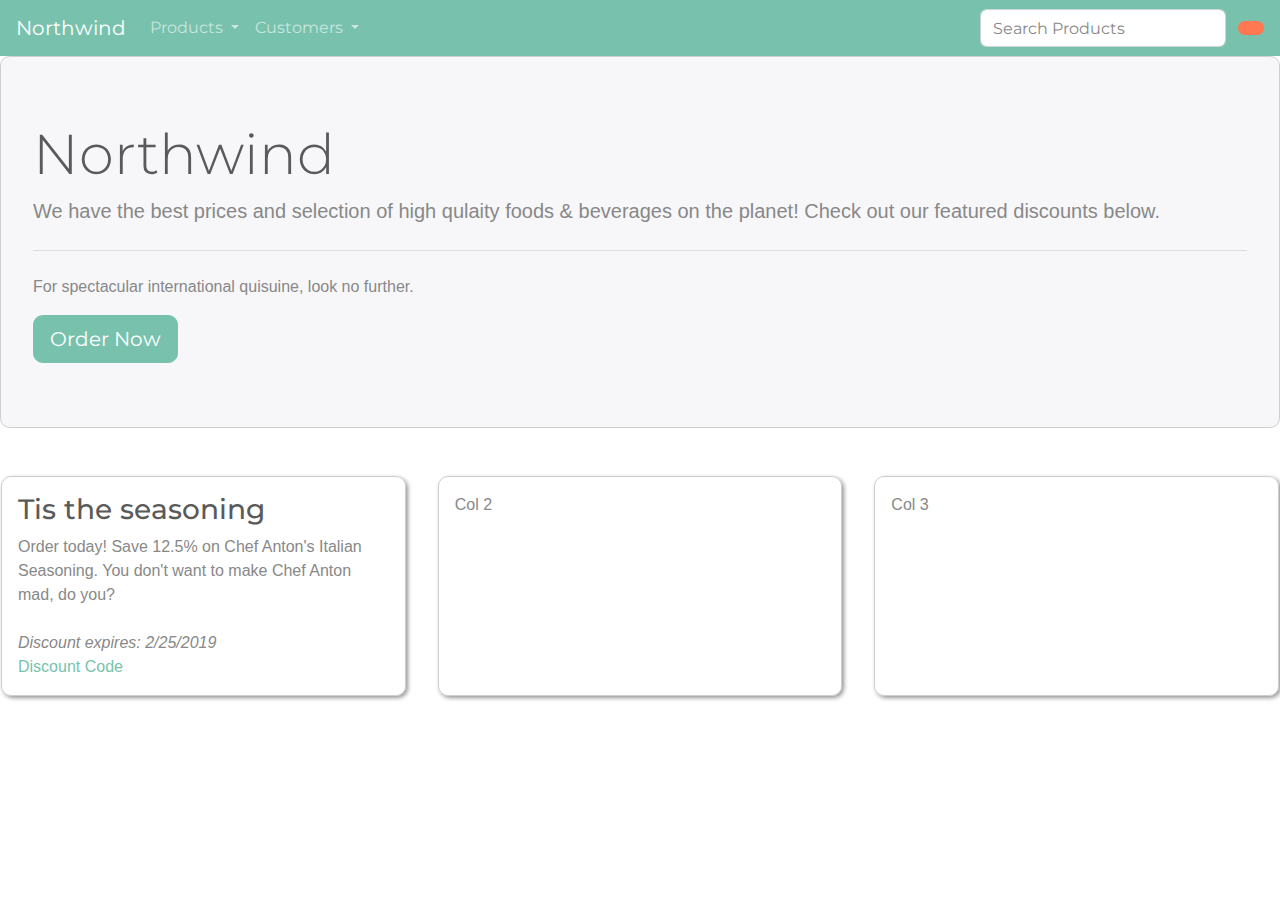
==== index.html @ 429211a3 "Week1 & Week 2 Demo" ====
<!DOCTYPE html>
<html lang="en">
<head>
    <meta charset="UTF-8">
    <meta http-equiv="X-UA-Compatible" content="IE=edge">
    <meta name="viewport" content="width=device-width, initial-scale=1.0">
    <title>Northwind</title>
    <!-- boostrap css -->
    <!-- <link rel="stylesheet" href="https://cdn.jsdelivr.net/npm/bootstrap@4.6.1/dist/css/bootstrap.min.css" integrity="sha384-zCbKRCUGaJDkqS1kPbPd7TveP5iyJE0EjAuZQTgFLD2ylzuqKfdKlfG/eSrtxUkn" crossorigin="anonymous"> -->
    <link rel="stylesheet" href="css/bootstrap.minty.min.css">
    <!-- font awesome -->
    <link rel="stylesheet" href="https://use.fontawesome.com/releases/v5.6.3/css/all.css" integrity="sha384-UHRtZLI+pbxtHCWp1t77Bi1L4ZtiqrqD80Kn4Z8NTSRyMA2Fd33n5dQ8lWUE00s/" crossorigin="anonymous">
    <!-- google font -->
    <style>
        @import url('https://fonts.googleapis.com/css2?family=Rubik+Beastly&display=swap');
    </style>
    <link rel="stylesheet" href="css/client.css">
</head>
<body>
    <!-- toast -->
    <div id="toast" class="toast">
        <div class="toast-header">
            <strong class="mr-auto" id="product">Product Name</strong>
            <button type="button" class="ml-2 mb-1 close" data-dismiss="toast" aria-label="Close">
                <span aria-hidden="true">&times;</span>
            </button>
        </div>
        <div class="toast-body">
            Discount Code: <strong id="code">CODE</strong>
        </div>
    </div>
    <!-- navbar -->
    <nav class="navbar navbar-expand-md navbar-dark bg-primary">
        <a class="navbar-brand" href="#"><i class="far fa-compass"></i> Northwind</a>
        <button class="navbar-toggler" type="button" data-toggle="collapse" data-target="#navbarSupportedContent" aria-controls="navbarSupportedContent" aria-expanded="false" aria-label="Toggle navigation">
            <span class="navbar-toggler-icon"></span>
        </button>
        <div class="collapse navbar-collapse" id="navbarSupportedContent">
            <ul class="navbar-nav mr-auto">
                <li class="nav-item dropdown">
                    <a class="nav-link dropdown-toggle" href="#" id="productDropdown" role="button" data-toggle="dropdown" aria-haspopup="true" aria-expanded="false">
                        <i class="fas fa-database"></i> Products
                    </a>
                    <div class="dropdown-menu" aria-labelledby="productDropdown">
                        <a class="dropdown-item" href="#"><i class="fas fa-th-large"></i> Browse Categories</a>
                        <a class="dropdown-item" href="#"><i class="fas fa-search"></i> Product Search</a>
                        <div class="dropdown-divider"></div>
                        <a class="dropdown-item" href="#"><i class="fas fa-percent"></i> Current Discounts</a>
                    </div>
                </li>
                <li class="nav-item dropdown">
                    <a class="nav-link dropdown-toggle" href="#" id="customersDropdown" role="button" data-toggle="dropdown" aria-haspopup="true" aria-expanded="false">
                        <i class="fas fa-users"></i> Customers
                    </a>
                    <div class="dropdown-menu" aria-labelledby="customersDropdown">
                        <a class="dropdown-item" href="#"><i class="far fa-user-circle"></i> Account</a>
                        <div class="dropdown-divider"></div>
                        <a class="dropdown-item" href="#"><i class="fas fa-user-plus"></i> Register</a>
                        <a class="dropdown-item" href="#"><i class="fas fa-sign-in-alt"></i> Sign In</a>
                    </div>
                </li>
            </ul>
            <form class="form-inline ml-auto d-none d-md-block">
                <input class="form-control mr-sm-2" type="search" placeholder="Search Products" aria-label="Search">
                <button class="btn btn-danger my-2 my-sm-0" type="submit"><i class="fas fa-search"></i><span class="sr-only">Search</span></button>
            </form>
        </div>
    </nav>
    <div class="jumbotron container-fluid">
        <h1 class="display-4">Northwind</h1>
        <p class="lead">We have the best prices and selection of high qulaity foods & beverages on the planet! Check out our featured discounts below.</p>
        <hr class="my-4">
        <p>For spectacular international quisuine, look no further.</p>
        <a class="btn btn-primary btn-lg" href="#" role="button">Order Now <i class="fas fa-angle-double-right"></i></a>
    </div>

    <!-- grid -->
    <div class="row">
        <div class="col-md m-3 p-3 discounts">
            <h3>Tis the seasoning</h3>
                <div class="mb-4">
                    Order today! Save 12.5% on Chef Anton's Italian Seasoning.
                    You don't want to make Chef Anton mad, do you?
                </div>
                <i>Discount expires: 2/25/2019</i><br />
                <a href="#" class="code" data-product='Italian Seasoning' data-code='2222'><i class="far fa-hand-point-right"></i> Discount Code</a>
        </div>
        <div class="col-md m-3 p-3 discounts">
            Col 2
        </div>
        <div class="col-md m-3 p-3 discounts">
            Col 3
        </div>
    </div>


    <!-- jQuery -->
    <script src="https://cdn.jsdelivr.net/npm/jquery@3.5.1/dist/jquery.slim.min.js" integrity="sha384-DfXdz2htPH0lsSSs5nCTpuj/zy4C+OGpamoFVy38MVBnE+IbbVYUew+OrCXaRkfj" crossorigin="anonymous"></script>
    <!-- bootstrap js -->
    <script src="https://cdn.jsdelivr.net/npm/bootstrap@4.6.1/dist/js/bootstrap.bundle.min.js" integrity="sha384-fQybjgWLrvvRgtW6bFlB7jaZrFsaBXjsOMm/tB9LTS58ONXgqbR9W8oWht/amnpF" crossorigin="anonymous"></script>
    <!-- custom js-->
    <script src="js/client.js"></script>
</body>
</html>
---- css/client.css ----
body {
    font-family: 'Lato', sans-serif;
}

.discounts {
    border-radius: 10px;
    box-shadow: 2px 2px 4px 0px rgba(150,150,150,1);
}

.jumbotron, .discounts {
    border: 1px solid #cecece;
}

.toast {
    position: absolute;
    top: 65px;
    right: 10px;
}
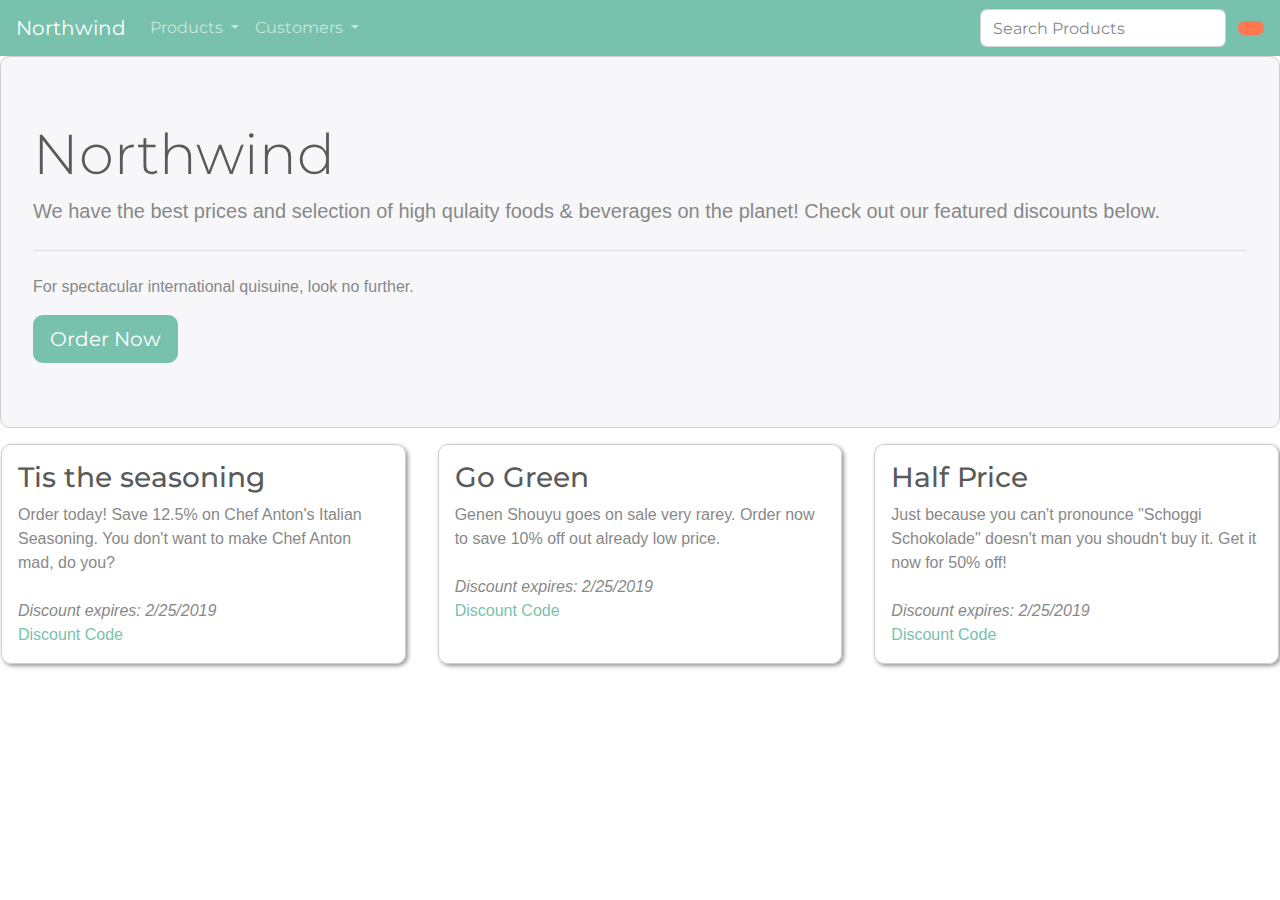
==== commit bcddadb5: "Module 2" ====
--- a/index.html
+++ b/index.html
@@ -66,7 +66,7 @@
             </form>
         </div>
     </nav>
-    <div class="jumbotron container-fluid">
+    <div class="jumbotron mb-0">
         <h1 class="display-4">Northwind</h1>
         <p class="lead">We have the best prices and selection of high qulaity foods & beverages on the planet! Check out our featured discounts below.</p>
         <hr class="my-4">
@@ -83,13 +83,26 @@
                     You don't want to make Chef Anton mad, do you?
                 </div>
                 <i>Discount expires: 2/25/2019</i><br />
-                <a href="#" class="code" data-product='Italian Seasoning' data-code='2222'><i class="far fa-hand-point-right"></i> Discount Code</a>
+                <a href="#" class="code" data-product='Italian Seasoning' data-code='1111'><i class="far fa-hand-point-right"></i> Discount Code</a>
         </div>
         <div class="col-md m-3 p-3 discounts">
-            Col 2
+            <h3>Go Green</h3>
+            <div class="mb-4">
+                Genen Shouyu goes on sale very rarey. 
+                Order now to save 10% off out already low price.
+            </div>
+            <i>Discount expires: 2/25/2019</i><br />
+            <a href="#" class="code" data-product='Genen Shauyu' data-code='2222'><i class="far fa-hand-point-right"></i> Discount Code</a>
         </div>
         <div class="col-md m-3 p-3 discounts">
-            Col 3
+            <h3>Half Price</h3>
+            <div class="mb-4">
+                Just because you can't pronounce "Schoggi Schokolade" doesn't man you shoudn't buy it. 
+                Get it now for 50% off!
+            </div>
+            <i>Discount expires: 2/25/2019</i><br />
+            <a href="#" class="code" data-product='Schoggi Schokolade' data-code='3333'><i class="far fa-hand-point-right"></i> Discount Code</a>
+
         </div>
     </div>
 
